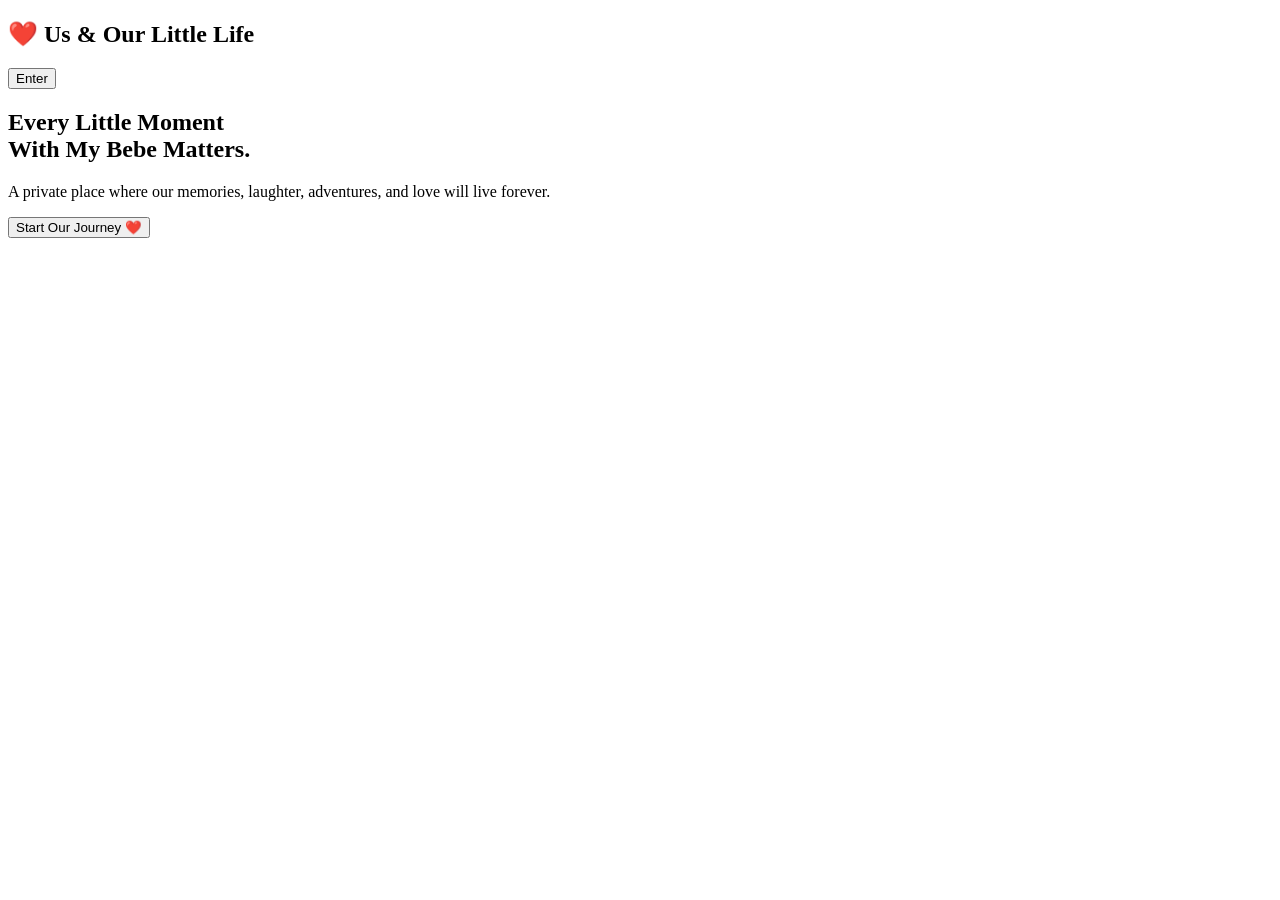
==== index.html @ 02593812 "Revise HTML structure and update headings" ====
<!DOCTYPE html>
<html lang="en">

<head>
    <meta charset="UTF-8">
    <meta name="viewport" content="width=device-width, initial-scale=1.0">

    <title>Us & Our Little Life ❤️</title>

    <link rel="stylesheet" href="style.css">

    <link href="https://fonts.googleapis.com/css2?family=Poppins:wght@300;400;600;700&display=swap" rel="stylesheet">
</head>

<body>

<nav>

    <h2>❤️ Us & Our Little Life</h2>

    <button id="enterBtn">Enter</button>

</nav>


<section class="hero">

    <div class="hero-text">

        <h1>
            Every Little Moment <br>
            With My <span>Bebe</span>
            Matters.
        </h1>

        <p>
            A private place where our memories,
            laughter, adventures, and love
            will live forever.
        </p>

        <button class="hero-btn">
            Start Our Journey ❤️
        </button>

    </div>


    <div class="gallery">

        <div class="card tall"></div>
        <div class="card"></div>
        <div class="card wide"></div>
        <div class="card"></div>
        <div class="card tall"></div>
        <div class="card"></div>

    </div>

</section>

<script src="script.js"></script>

</body>
</html>
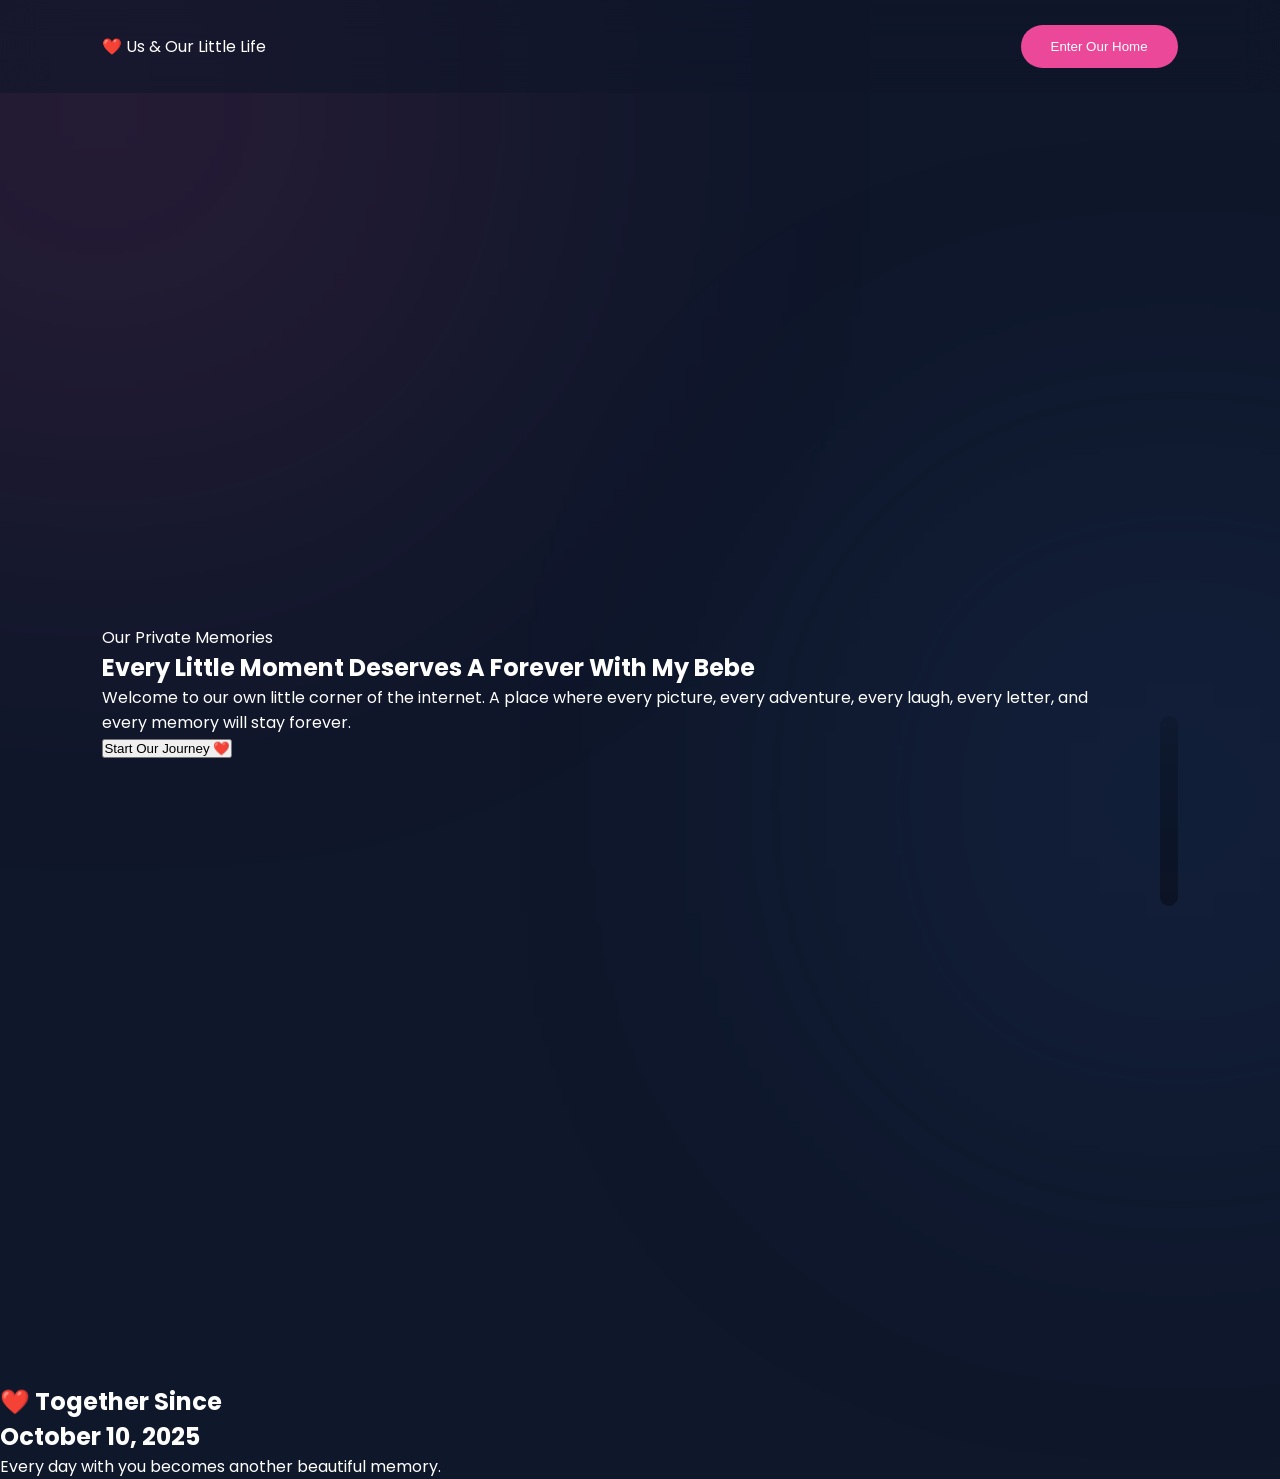
==== commit 979cfabc: "Update index.html" ====
--- a/index.html
+++ b/index.html
@@ -2,6 +2,7 @@
 <html lang="en">
 
 <head>
+
     <meta charset="UTF-8">
     <meta name="viewport" content="width=device-width, initial-scale=1.0">
 
@@ -9,57 +10,104 @@
 
     <link rel="stylesheet" href="style.css">
 
-    <link href="https://fonts.googleapis.com/css2?family=Poppins:wght@300;400;600;700&display=swap" rel="stylesheet">
+    <link href="https://fonts.googleapis.com/css2?family=Poppins:wght@300;400;500;600;700&display=swap" rel="stylesheet">
+
 </head>
 
 <body>
 
 <nav>
 
-    <h2>❤️ Us & Our Little Life</h2>
+    <div class="logo">
+        ❤️ Us & Our Little Life
+    </div>
 
-    <button id="enterBtn">Enter</button>
+    <button id="enterBtn">
+        Enter Our Home
+    </button>
 
 </nav>
 
 
 <section class="hero">
 
-    <div class="hero-text">
+    <div class="hero-left">
+
+        <p class="small-title">
+            Our Private Memories
+        </p>
 
         <h1>
-            Every Little Moment <br>
-            With My <span>Bebe</span>
-            Matters.
+
+            Every Little Moment
+            Deserves A Forever
+            With My
+            <span>Bebe</span>
+
         </h1>
 
-        <p>
-            A private place where our memories,
-            laughter, adventures, and love
-            will live forever.
+        <p class="description">
+
+            Welcome to our own little corner of the internet.
+
+            A place where every picture,
+            every adventure,
+            every laugh,
+            every letter,
+            and every memory
+            will stay forever.
+
         </p>
 
-        <button class="hero-btn">
+        <button class="hero-button">
+
             Start Our Journey ❤️
+
         </button>
 
     </div>
 
 
-    <div class="gallery">
+    <div class="hero-right">
 
-        <div class="card tall"></div>
-        <div class="card"></div>
-        <div class="card wide"></div>
-        <div class="card"></div>
-        <div class="card tall"></div>
-        <div class="card"></div>
+        <div class="gallery">
+
+            <div class="card tall"></div>
+
+            <div class="card"></div>
+
+            <div class="card"></div>
+
+            <div class="card wide"></div>
+
+            <div class="card"></div>
+
+            <div class="card tall"></div>
+
+        </div>
 
     </div>
+
+</section>
+
+<section class="love-counter">
+
+    <h2>
+        ❤️ Together Since
+    </h2>
+
+    <h1>
+        October 10, 2025
+    </h1>
+
+    <p>
+        Every day with you becomes another beautiful memory.
+    </p>
 
 </section>
 
 <script src="script.js"></script>
 
 </body>
+
 </html>
--- a/style.css
+++ b/style.css
@@ -0,0 +1,329 @@
+*{
+    margin:0;
+    padding:0;
+    box-sizing:border-box;
+}
+
+body{
+
+    font-family:'Poppins',sans-serif;
+
+    background:#0f172a;
+
+    color:white;
+
+    min-height:100vh;
+
+    overflow-x:hidden;
+
+    position:relative;
+
+}
+
+/* Background Glow */
+
+body::before{
+
+    content:"";
+
+    position:fixed;
+
+    width:600px;
+
+    height:600px;
+
+    background:#ec4899;
+
+    filter:blur(220px);
+
+    opacity:.18;
+
+    top:-200px;
+
+    left:-200px;
+
+    z-index:-2;
+
+}
+
+body::after{
+
+    content:"";
+
+    position:fixed;
+
+    width:500px;
+
+    height:500px;
+
+    background:#3b82f6;
+
+    filter:blur(200px);
+
+    opacity:.15;
+
+    bottom:-150px;
+
+    right:-150px;
+
+    z-index:-2;
+
+}
+
+/* Navigation */
+
+nav{
+
+    position:fixed;
+
+    top:0;
+
+    width:100%;
+
+    padding:25px 8%;
+
+    display:flex;
+
+    justify-content:space-between;
+
+    align-items:center;
+
+    background:rgba(15,23,42,.6);
+
+    backdrop-filter:blur(18px);
+
+    z-index:100;
+
+}
+
+nav h2{
+
+    font-size:1.5rem;
+
+}
+
+nav button{
+
+    border:none;
+
+    background:#ec4899;
+
+    color:white;
+
+    padding:14px 30px;
+
+    border-radius:50px;
+
+    cursor:pointer;
+
+    transition:.35s;
+
+}
+
+nav button:hover{
+
+    transform:translateY(-3px);
+
+}
+
+/* Hero */
+
+.hero{
+
+    min-height:100vh;
+
+    display:flex;
+
+    justify-content:space-between;
+
+    align-items:center;
+
+    padding:120px 8%;
+
+    gap:70px;
+
+}
+
+.hero-text{
+
+    flex:1;
+
+}
+
+.hero-text h1{
+
+    font-size:4rem;
+
+    line-height:1.1;
+
+    margin-bottom:30px;
+
+}
+
+.hero-text span{
+
+    color:#ec4899;
+
+}
+
+.hero-text p{
+
+    color:#cbd5e1;
+
+    line-height:1.8;
+
+    font-size:1.05rem;
+
+    margin-bottom:40px;
+
+    max-width:520px;
+
+}
+
+.hero-btn{
+
+    background:#ec4899;
+
+    color:white;
+
+    border:none;
+
+    padding:18px 40px;
+
+    border-radius:50px;
+
+    cursor:pointer;
+
+    font-size:18px;
+
+    transition:.3s;
+
+}
+
+.hero-btn:hover{
+
+    transform:translateY(-5px);
+
+    box-shadow:0 15px 35px rgba(236,72,153,.45);
+
+}
+
+/* Gallery */
+
+.gallery{
+
+    flex:1;
+
+    display:grid;
+
+    grid-template-columns:repeat(2,1fr);
+
+    gap:18px;
+
+}
+
+.card{
+
+    min-height:220px;
+
+    border-radius:25px;
+
+    overflow:hidden;
+
+    cursor:pointer;
+
+    transition:.4s;
+
+    position:relative;
+
+    background-image:
+    linear-gradient(rgba(0,0,0,.15),rgba(0,0,0,.35)),
+    url("https://images.unsplash.com/photo-1516589178581-6cd7833ae3b2?auto=format&fit=crop&w=800&q=80");
+
+    background-size:cover;
+
+    background-position:center;
+
+}
+
+.card:hover{
+
+    transform:translateY(-8px) scale(1.02);
+
+}
+
+.card::before{
+
+    content:"Memory";
+
+    position:absolute;
+
+    left:20px;
+
+    bottom:20px;
+
+    font-size:18px;
+
+    font-weight:600;
+
+}
+
+.card::after{
+
+    content:"❤️";
+
+    position:absolute;
+
+    right:20px;
+
+    bottom:20px;
+
+}
+
+.tall{
+
+    min-height:340px;
+
+}
+
+.wide{
+
+    grid-column:span 2;
+
+    min-height:190px;
+
+}
+
+/* Mobile */
+
+@media(max-width:950px){
+
+.hero{
+
+    flex-direction:column;
+
+    text-align:center;
+
+    padding-top:150px;
+
+}
+
+.hero-text h1{
+
+    font-size:2.8rem;
+
+}
+
+.hero-text p{
+
+    margin:auto auto 35px;
+
+}
+
+.gallery{
+
+    width:100%;
+
+}
+
+}
